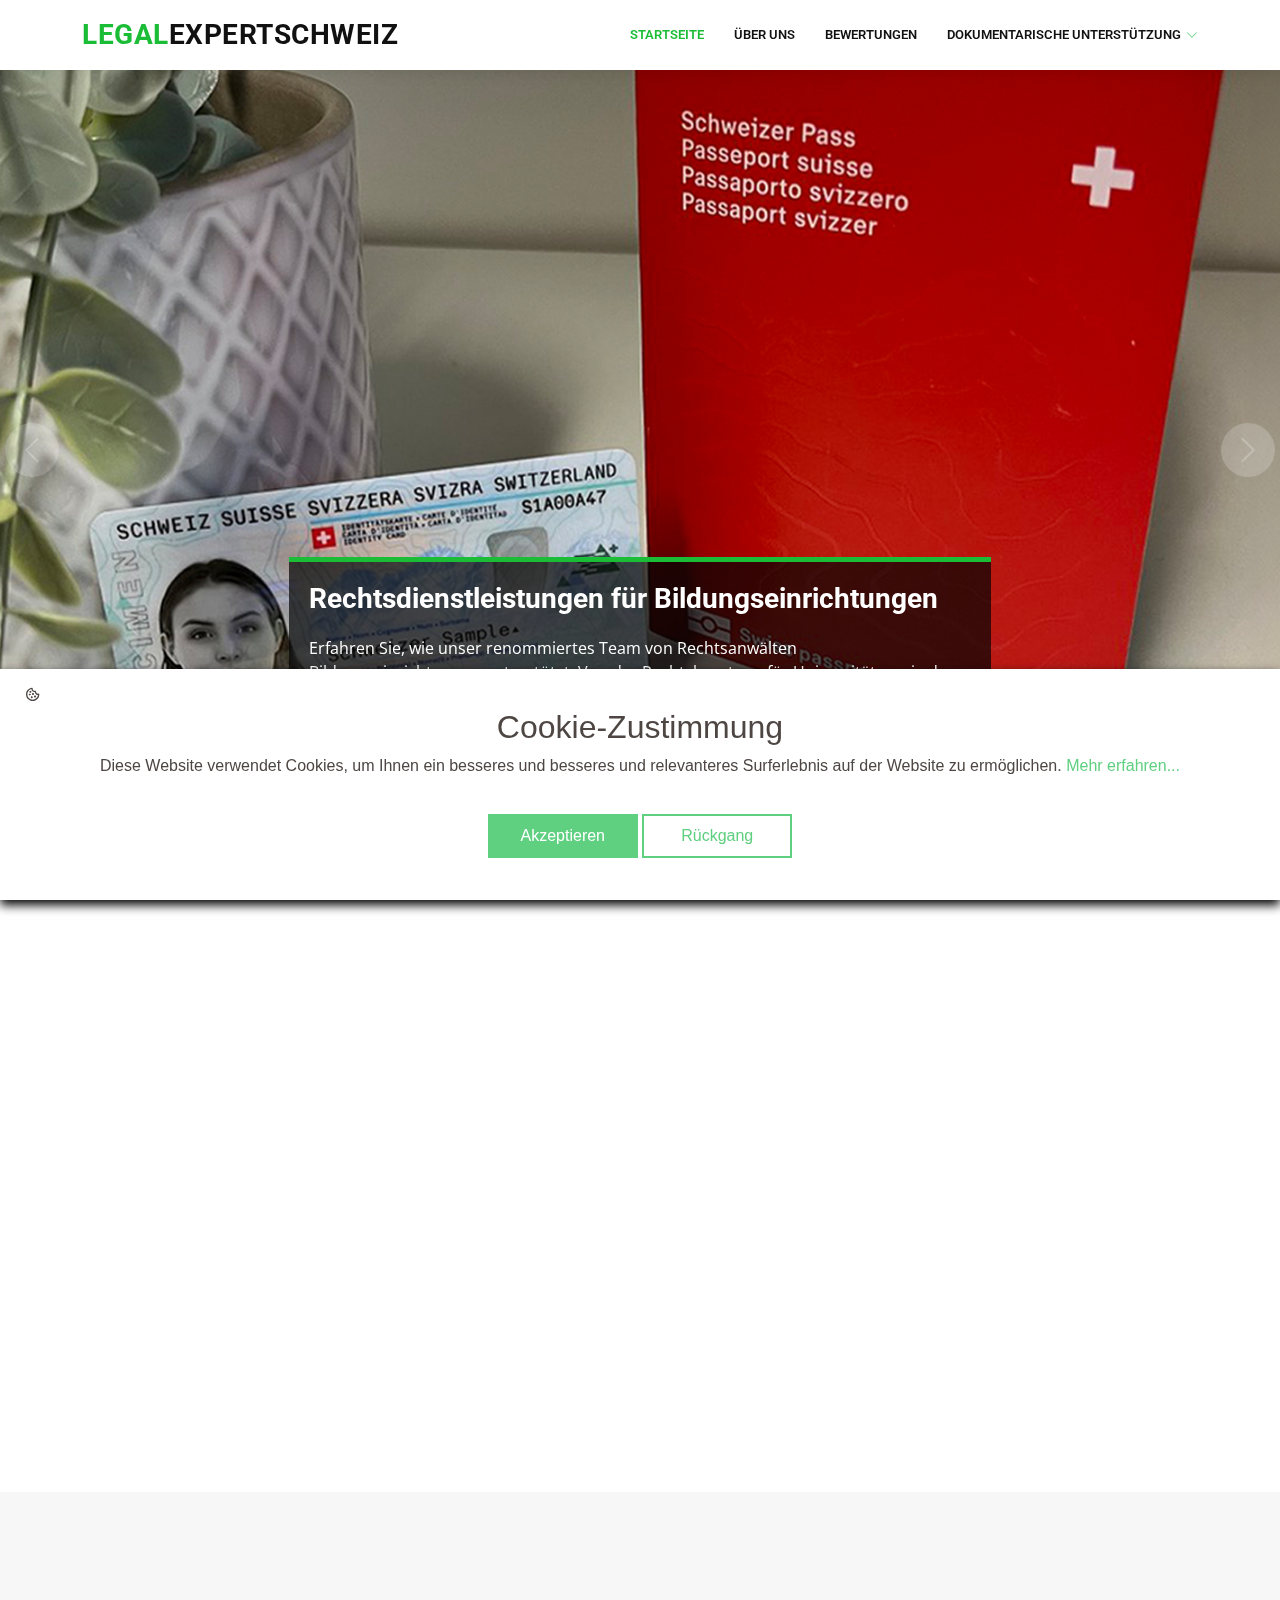
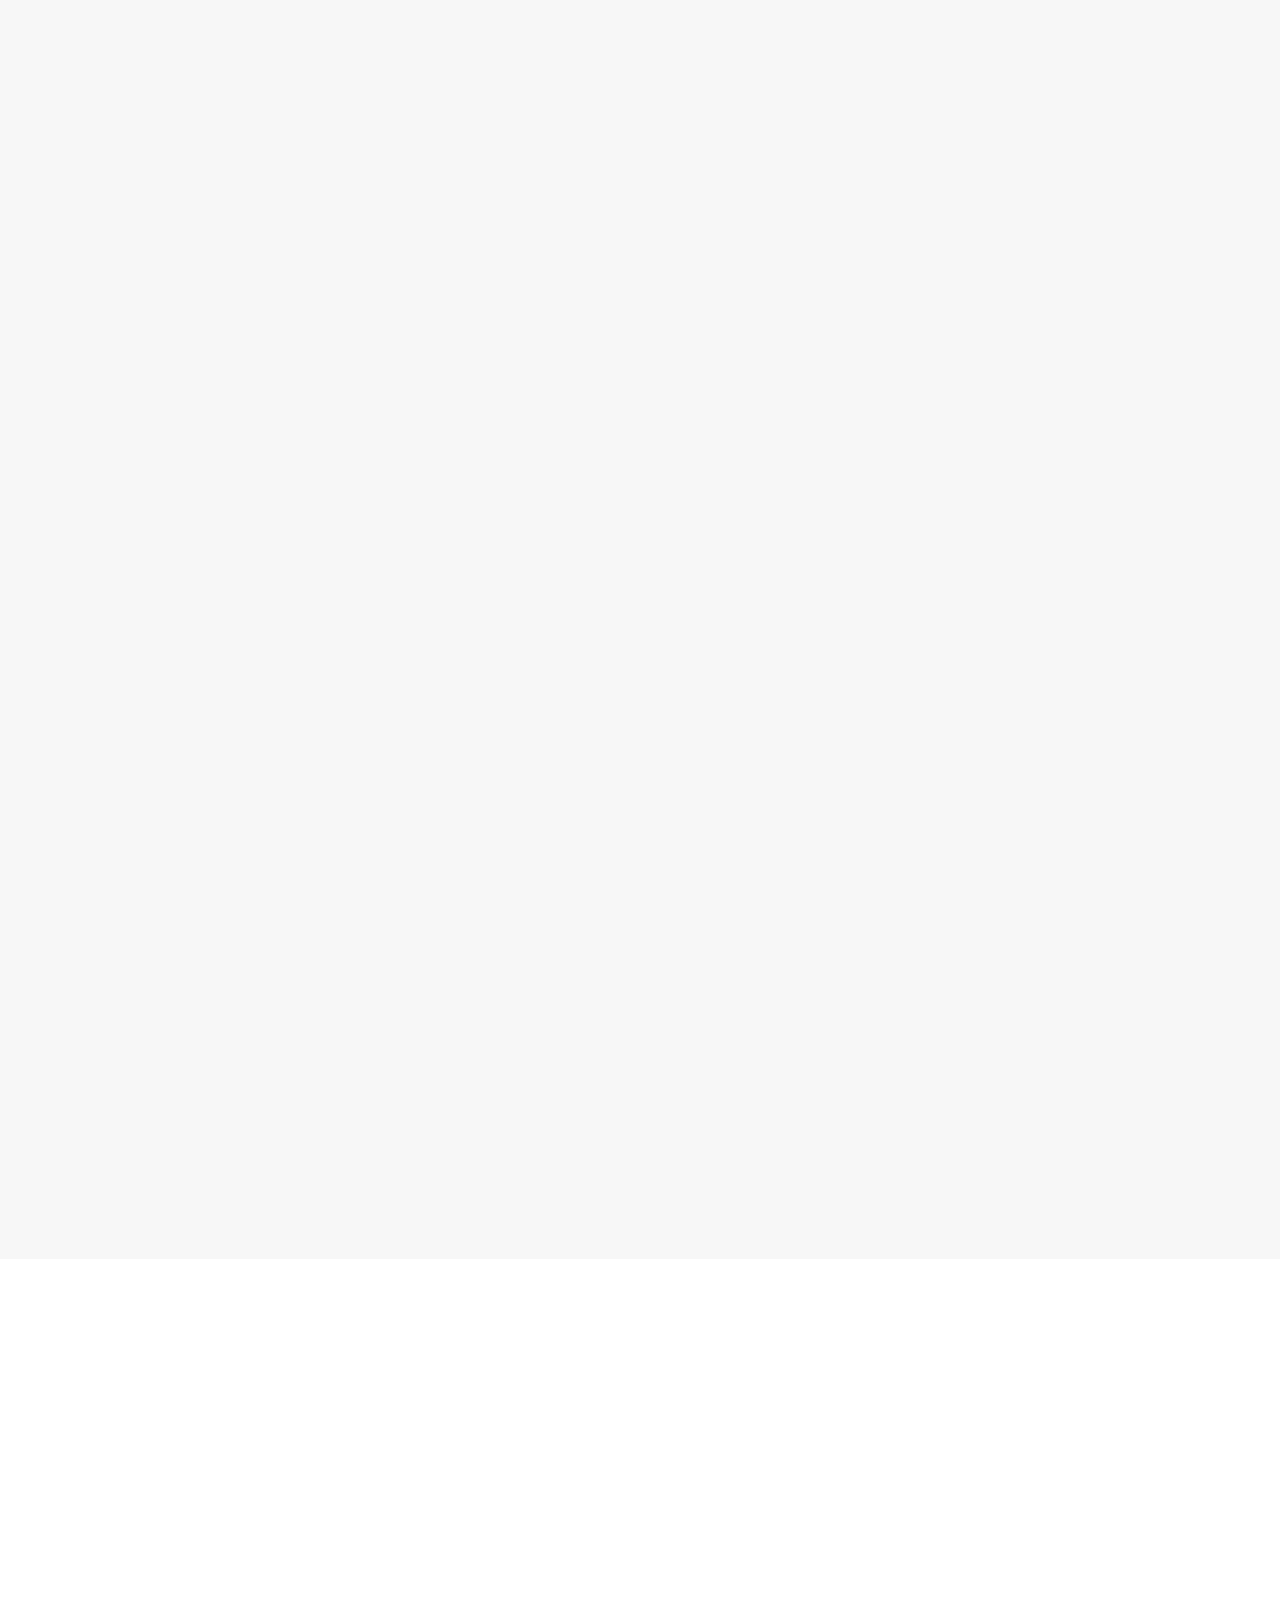
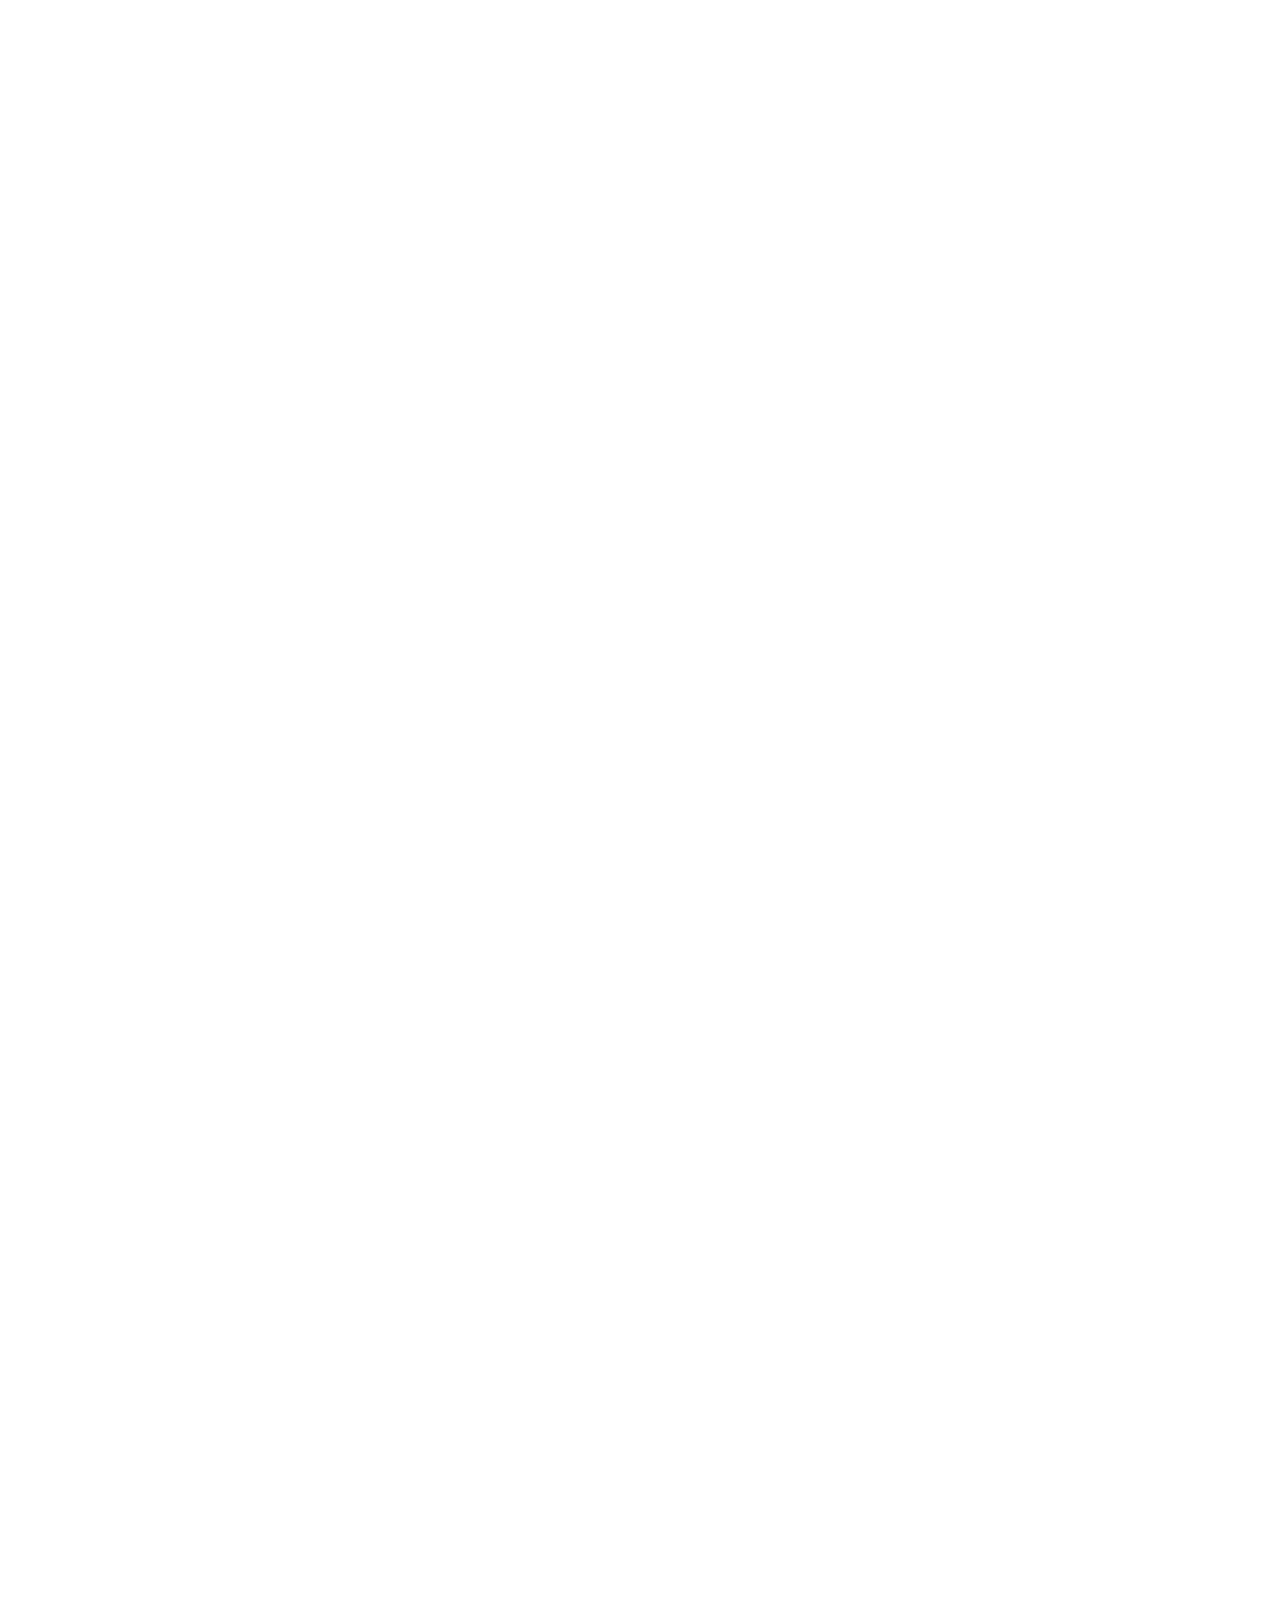
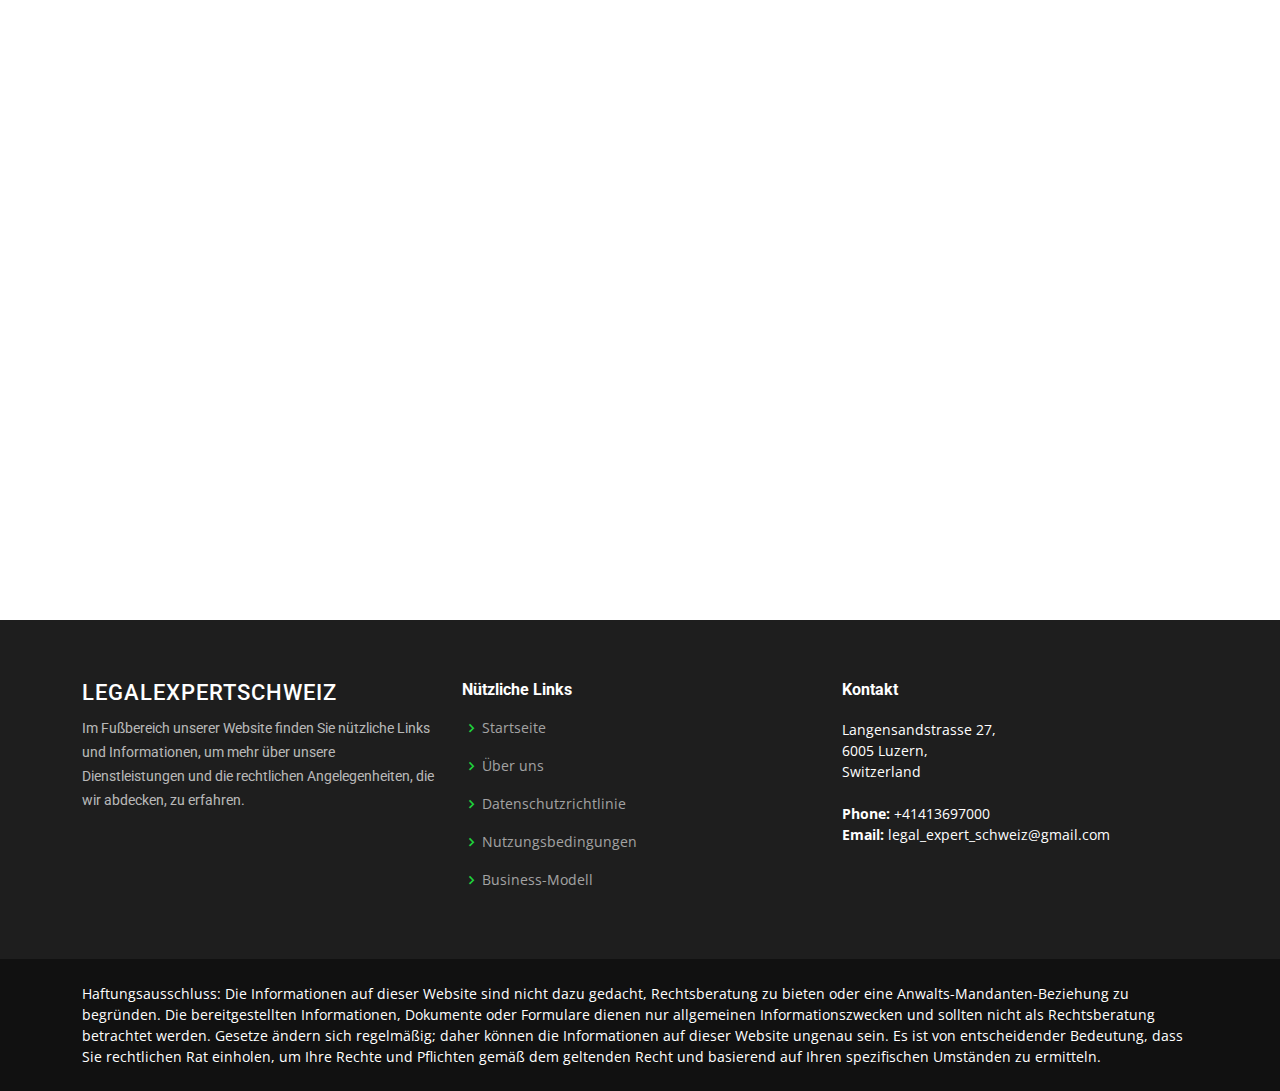
==== index.html @ ec6f9d65 "WIP" ====
<!DOCTYPE html>
<html lang="en">
    <head>
        <meta charset="utf-8" />
        <meta content="width=device-width, initial-scale=1.0" name="viewport" />

        <title>LegalExpertSchweiz</title>
        <meta content="" name="description" />
        <meta content="" name="keywords" />

        <!-- Favicons -->
        <link href="assets/img/favicon.png" rel="icon" />
        <link href="assets/img/apple-touch-icon.png" rel="apple-touch-icon" />

        <!-- Google Fonts -->
        <link
            href="https://fonts.googleapis.com/css?family=Open+Sans:300,300i,400,400i,600,600i,700,700i|Roboto:300,300i,400,400i,500,500i,600,600i,700,700i|Poppins:300,300i,400,400i,500,500i,600,600i,700,700i"
            rel="stylesheet"
        />

        <!-- Vendor CSS Files -->
        <link
            href="assets/vendor/animate.css/animate.min.css"
            rel="stylesheet"
        />
        <link href="assets/vendor/aos/aos.css" rel="stylesheet" />
        <link
            href="assets/vendor/bootstrap/css/bootstrap.min.css"
            rel="stylesheet"
        />
        <link
            href="assets/vendor/bootstrap-icons/bootstrap-icons.css"
            rel="stylesheet"
        />
        <link
            href="assets/vendor/boxicons/css/boxicons.min.css"
            rel="stylesheet"
        />
        <link
            href="assets/vendor/glightbox/css/glightbox.min.css"
            rel="stylesheet"
        />
        <link href="assets/vendor/remixicon/remixicon.css" rel="stylesheet" />
        <link
            href="assets/vendor/swiper/swiper-bundle.min.css"
            rel="stylesheet"
        />

        <!-- Template Main CSS File -->
        <link href="assets/css/style.css" rel="stylesheet" />

        <!-- =======================================================
  * Template Name: Company
  * Template URL: https://bootstrapmade.com/company-free-html-bootstrap-template/
  * Updated: Mar 17 2024 with Bootstrap v5.3.3
  * Author: BootstrapMade.com
  * License: https://bootstrapmade.com/license/
  ======================================================== -->
    </head>

    <body>
        <!-- ======= Header ======= -->
        <header id="header" class="fixed-top">
            <div class="container d-flex align-items-center">
                <h1 class="logo me-auto">
                    <a href="index.html"><span>Legal</span>ExpertSchweiz</a>
                </h1>

                <nav id="navbar" class="navbar order-last order-lg-0">
                    <ul>
                        <li>
                            <a href="index.html" class="active">Startseite</a>
                        </li>

                        <li><a href="about.html">Über uns</a></li>
                        <li><a href="testimonials.html">Bewertungen</a></li>
                        <li class="dropdown">
                            <a href="#"
                                ><span>Dokumentarische Unterstützung</span>
                                <i class="bi bi-chevron-down"></i
                            ></a>
                            <ul>
                                <li>
                                    <a href="legalization.html"
                                        >Legalisierung in der Schweiz</a
                                    >
                                </li>
                                <li>
                                    <a href="receipt-benefits.html"
                                        >Erhalt von EU-Leistungen</a
                                    >
                                </li>
                                <li>
                                    <a href="consulting-services.html"
                                        >Konsularische Dienstleistungen</a
                                    >
                                </li>
                            </ul>
                        </li>
                    </ul>
                    <i class="bi bi-list mobile-nav-toggle"></i>
                </nav>
                <!-- .navbar -->
            </div>
        </header>
        <!-- End Header -->

        <!-- ======= Hero Section ======= -->
        <section id="hero">
            <div
                id="heroCarousel"
                data-bs-interval="5000"
                class="carousel slide carousel-fade"
                data-bs-ride="carousel"
            >
                <div class="carousel-inner" role="listbox">
                    <!-- Slide 1 -->
                    <div
                        class="carousel-item active"
                        style="
                            background-image: url(assets/img/slide/slide-1.jpg);
                        "
                    >
                        <div class="carousel-container">
                            <div
                                class="carousel-content animate__animated animate__fadeInUp"
                            >
                                <h2>
                                    Rechtsdienstleistungen
                                    <span>für Bildungseinrichtungen</span>
                                </h2>
                                <p>
                                    Erfahren Sie, wie unser renommiertes Team
                                    von Rechtsanwälten Bildungseinrichtungen
                                    unterstützt. Von der Rechtsberatung für
                                    Universitäten wie der Rechtsdienst Unibas
                                    und Rechtsdienst UZH bis hin zur rechtlichen
                                    Betreuung von Schulbehörden wie dem
                                    Rechtsdienst Volksschulamt bieten wir eine
                                    breite Palette von Dienstleistungen an.
                                    Unsere Experten helfen Ihnen bei der
                                    Ausschreibung, dem Einkauf und der
                                    Erbringung von Rechtsdienstleistungen, um
                                    sicherzustellen, dass Ihre
                                    Bildungseinrichtung rechtlich geschützt ist.
                                </p>
                            </div>
                        </div>
                    </div>

                    <!-- Slide 2 -->
                    <div
                        class="carousel-item"
                        style="
                            background-image: url(assets/img/slide/slide-2.jpg);
                        "
                    >
                        <div class="carousel-container">
                            <div
                                class="carousel-content animate__animated animate__fadeInUp"
                            >
                                <h2>
                                    Kostenlose Rechtsdienstleistungen für
                                    gemeinnützige Organisationen
                                </h2>
                                <p>
                                    Erfahren Sie, wie wir gemeinnützige
                                    Organisationen mit unentgeltlichen
                                    Rechtsdienstleistungen unterstützen. Unser
                                    Engagement für die Gemeinschaft spiegelt
                                    sich in unserer Unterstützung von
                                    Organisationen wie dem Rechtsdienst Uri und
                                    Rechtsdienst Unispital wider. Wir bieten
                                    nicht nur kostenlose Rechtsberatung, sondern
                                    helfen auch bei der Vermittlung und
                                    Erbringung von Rechtsdienstleistungen, damit
                                    gemeinnützige Organisationen ihre Mission
                                    effektiv erfüllen können.
                                </p>
                            </div>
                        </div>
                    </div>

                    <!-- Slide 3 -->
                    <div
                        class="carousel-item"
                        style="
                            background-image: url(assets/img/slide/slide-3.jpg);
                        "
                    >
                        <div class="carousel-container">
                            <div
                                class="carousel-content animate__animated animate__fadeInUp"
                            >
                                <h2>Rechtsdienstleistungen für Unternehmen</h2>
                                <p>
                                    Entdecken Sie, wie unsere Anwaltskanzlei
                                    Unternehmen dabei unterstützt, ihre
                                    rechtlichen Anforderungen zu erfüllen. Von
                                    der Einrichtung eines Rechtsdomizils bis hin
                                    zur Unterstützung bei der Ausschreibung von
                                    Rechtsdienstleistungen bieten wir
                                    maßgeschneiderte Lösungen für Unternehmen
                                    aller Größenordnungen. Unsere Expertise
                                    umfasst Branchen wie den Verbandsservice
                                    (Rechtsdienst VSSM und Rechtsdienst VSA), um
                                    sicherzustellen, dass Ihre rechtlichen
                                    Bedürfnisse erfüllt werden und Ihr Geschäft
                                    reibungslos läuft.
                                </p>
                            </div>
                        </div>
                    </div>
                </div>

                <a
                    class="carousel-control-prev"
                    href="#heroCarousel"
                    role="button"
                    data-bs-slide="prev"
                >
                    <span
                        class="carousel-control-prev-icon bi bi-chevron-left"
                        aria-hidden="true"
                    ></span>
                </a>

                <a
                    class="carousel-control-next"
                    href="#heroCarousel"
                    role="button"
                    data-bs-slide="next"
                >
                    <span
                        class="carousel-control-next-icon bi bi-chevron-right"
                        aria-hidden="true"
                    ></span>
                </a>

                <ol
                    class="carousel-indicators"
                    id="hero-carousel-indicators"
                ></ol>
            </div>
        </section>
        <!-- End Hero -->

        <main id="main">
            <!-- ======= About Us Section ======= -->
            <section id="about-us" class="about-us">
                <div class="container" data-aos="fade-up">
                    <div class="section-title" data-aos="fade-up">
                        <h2>Unsere <strong>Merkmale</strong></h2>
                    </div>
                    <div class="row content">
                        <div class="col-lg-6" data-aos="fade-right">
                            <h2>
                                Unsere Dienstleistungen: Ihre rechtliche
                                Sicherheit in der Schweiz
                            </h2>
                            <h3>
                                Erfahren Sie, wie unsere Anwaltskanzlei Ihnen
                                helfen kann, rechtliche Herausforderungen in der
                                Schweiz zu meistern.
                            </h3>
                        </div>
                        <div class="col-lg-6 pt-4 pt-lg-0" data-aos="fade-left">
                            <p>
                                Unsere Experten bieten eine Vielzahl von
                                Dienstleistungen an, darunter kostenlose
                                Rechtsberatung, Vermittlung und Erbringung von
                                Rechtsdienstleistungen sowie Unterstützung bei
                                der Ausschreibung und dem Einkauf von
                                Rechtsdienstleistungen. Wir decken eine breite
                                Palette von Bereichen ab, von
                                Bildungseinrichtungen wie der Rechtsdienst
                                Unibas und Rechtsdienst UZH bis hin zu
                                gemeinnützigen Organisationen wie dem
                                Rechtsdienst Uri und dem Rechtsdienst Unispital.
                            </p>
                            <ul>
                                <li>
                                    <i class="ri-check-double-line"></i>
                                    Kostenlose Rechtsberatung
                                </li>
                                <li>
                                    <i class="ri-check-double-line"></i>
                                    Effektive Vermittlung
                                </li>
                                <li>
                                    <i class="ri-check-double-line"></i>
                                    Maßgeschneiderte Lösungen
                                </li>
                            </ul>
                        </div>
                    </div>
                </div>
            </section>
            <!-- End About Us Section -->

            <!-- ======= Services Section ======= -->
            <section id="services" class="services section-bg">
                <div class="container" data-aos="fade-up">
                    <div class="section-title" data-aos="fade-up">
                        <h2>Unsere <strong>Dienstleistungen</strong></h2>
                        <p>
                            Egal, ob Sie eine Bildungseinrichtung, eine
                            gemeinnützige Organisation oder ein Unternehmen
                            sind, unsere Anwaltskanzlei bietet Ihnen umfassende
                            rechtliche Dienstleistungen in der Schweiz. Von
                            unentgeltlicher Rechtsberatung bis hin zur
                            Vermittlung und Erbringung von
                            Rechtsdienstleistungen stehen wir Ihnen zur Seite,
                            um sicherzustellen, dass Ihre rechtlichen
                            Bedürfnisse erfüllt werden.
                        </p>
                    </div>
                    <div class="row">
                        <div
                            class="col-lg-4 col-md-6 d-flex align-items-stretch"
                            data-aos="zoom-in"
                            data-aos-delay="100"
                        >
                            <div class="icon-box iconbox-blue">
                                <div class="icon">
                                    <svg
                                        width="100"
                                        height="100"
                                        viewBox="0 0 600 600"
                                        xmlns="http://www.w3.org/2000/svg"
                                    >
                                        <path
                                            stroke="none"
                                            stroke-width="0"
                                            fill="#f5f5f5"
                                            d="M300,521.0016835830174C376.1290562159157,517.8887921683347,466.0731472004068,529.7835943286574,510.70327084640275,468.03025145048787C554.3714126377745,407.6079735673963,508.03601936045806,328.9844924480964,491.2728898941984,256.3432110539036C474.5976632858925,184.082847569629,479.9380746630129,96.60480741107993,416.23090153303,58.64404602377083C348.86323505073057,18.502131276798302,261.93793281208167,40.57373210992963,193.5410806939664,78.93577620505333C130.42746243093433,114.334589627462,98.30271207620316,179.96522072025542,76.75703585869454,249.04625023123273C51.97151888228291,328.5150500222984,13.704378332031375,421.85034740162234,66.52175969318436,486.19268352777647C119.04800174914682,550.1803526380478,217.28368757567262,524.383925680826,300,521.0016835830174"
                                        ></path>
                                    </svg>
                                    <i class="bx bxl-dribbble"></i>
                                </div>
                                <h4>
                                    <a href=""
                                        >Rechtsberatung für
                                        Bildungseinrichtungen</a
                                    >
                                </h4>
                                <p>
                                    Unsere Experten bieten umfassende
                                    Rechtsberatung für Bildungseinrichtungen wie
                                    die Universitäten Rechtsdienst Unibas und
                                    Rechtsdienst UZH. Wir unterstützen Sie bei
                                    rechtlichen Fragen und Herausforderungen,
                                    damit Ihre Institution reibungslos
                                    funktionieren kann.
                                </p>
                            </div>
                        </div>

                        <div
                            class="col-lg-4 col-md-6 d-flex align-items-stretch mt-4 mt-md-0"
                            data-aos="zoom-in"
                            data-aos-delay="200"
                        >
                            <div class="icon-box iconbox-orange">
                                <div class="icon">
                                    <svg
                                        width="100"
                                        height="100"
                                        viewBox="0 0 600 600"
                                        xmlns="http://www.w3.org/2000/svg"
                                    >
                                        <path
                                            stroke="none"
                                            stroke-width="0"
                                            fill="#f5f5f5"
                                            d="M300,582.0697525312426C382.5290701553225,586.8405444964366,449.9789794690241,525.3245884688669,502.5850820975895,461.55621195738473C556.606425686781,396.0723002908107,615.8543463187945,314.28637112970534,586.6730223649479,234.56875336149918C558.9533121215079,158.8439757836574,454.9685369536778,164.00468322053177,381.49747125262974,130.76875717737553C312.15926192815925,99.40240125094834,248.97055460311594,18.661163978235184,179.8680185752513,50.54337015887873C110.5421016452524,82.52863877960104,119.82277516462835,180.83849132639028,109.12597500060166,256.43424936330496C100.08760227029461,320.3096726198365,92.17705696193138,384.0621239912766,124.79988738764834,439.7174275375508C164.83382741302287,508.01625554203684,220.96474134820875,577.5009287672846,300,582.0697525312426"
                                        ></path>
                                    </svg>
                                    <i class="bx bx-file"></i>
                                </div>
                                <h4>
                                    <a href=""
                                        >Kostenlose Rechtsdienstleistungen für
                                        gemeinnützige Organisationen</a
                                    >
                                </h4>
                                <p>
                                    Wir bieten unentgeltliche
                                    Rechtsdienstleistungen für gemeinnützige
                                    Organisationen wie den Rechtsdienst Uri und
                                    den Rechtsdienst Unispital. Unsere Experten
                                    stehen Ihnen zur Seite, um sicherzustellen,
                                    dass Ihre Organisation rechtlich geschützt
                                    ist und ihre Mission erfolgreich erfüllen
                                    kann.
                                </p>
                            </div>
                        </div>

                        <div
                            class="col-lg-4 col-md-6 d-flex align-items-stretch mt-4 mt-lg-0"
                            data-aos="zoom-in"
                            data-aos-delay="300"
                        >
                            <div class="icon-box iconbox-pink">
                                <div class="icon">
                                    <svg
                                        width="100"
                                        height="100"
                                        viewBox="0 0 600 600"
                                        xmlns="http://www.w3.org/2000/svg"
                                    >
                                        <path
                                            stroke="none"
                                            stroke-width="0"
                                            fill="#f5f5f5"
                                            d="M300,541.5067337569781C382.14930387511276,545.0595476570109,479.8736841581634,548.3450877840088,526.4010558755058,480.5488172755941C571.5218469581645,414.80211281144784,517.5187510058486,332.0715597781072,496.52539010469104,255.14436215662573C477.37192572678356,184.95920475031193,473.57363656557914,105.61284051026155,413.0603344069578,65.22779650032875C343.27470386102294,18.654635553484475,251.2091493199835,5.337323636656869,175.0934190732945,40.62881213300186C97.87086631185822,76.43348514350839,51.98124368387456,156.15599469081315,36.44837278890362,239.84606092416172C21.716077023791087,319.22268207091537,43.775223500013084,401.1760424656574,96.891909868211,461.97329694683043C147.22146801428983,519.5804099606455,223.5754009179313,538.201503339737,300,541.5067337569781"
                                        ></path>
                                    </svg>
                                    <i class="bx bx-tachometer"></i>
                                </div>
                                <h4>
                                    <a href=""
                                        >Vermittlung von
                                        Rechtsdienstleistungen</a
                                    >
                                </h4>
                                <p>
                                    Unsere Kanzlei spezialisiert sich auf die
                                    Vermittlung von Rechtsdienstleistungen, um
                                    sicherzustellen, dass Sie die bestmögliche
                                    rechtliche Unterstützung erhalten. Wir
                                    verbinden Sie mit qualifizierten Anwälten
                                    und Experten, die Ihre spezifischen
                                    Bedürfnisse erfüllen.
                                </p>
                            </div>
                        </div>

                        <div
                            class="col-lg-4 col-md-6 d-flex align-items-stretch mt-4"
                            data-aos="zoom-in"
                            data-aos-delay="100"
                        >
                            <div class="icon-box iconbox-yellow">
                                <div class="icon">
                                    <svg
                                        width="100"
                                        height="100"
                                        viewBox="0 0 600 600"
                                        xmlns="http://www.w3.org/2000/svg"
                                    >
                                        <path
                                            stroke="none"
                                            stroke-width="0"
                                            fill="#f5f5f5"
                                            d="M300,503.46388370962813C374.79870501325706,506.71871716319447,464.8034551963731,527.1746412648533,510.4981551193396,467.86667711651364C555.9287308511215,408.9015244558933,512.6030010748507,327.5744911775523,490.211057578863,256.5855673507754C471.097692560561,195.9906835881958,447.69079081568157,138.11976852964426,395.19560036434837,102.3242989838813C329.3053358748298,57.3949838291264,248.02791733380457,8.279543830951368,175.87071277845988,42.242879143198664C103.41431057327972,76.34704239035025,93.79494320519305,170.9812938413882,81.28167332365135,250.07896920659033C70.17666984294237,320.27484674793965,64.84698225790005,396.69656628748305,111.28512138212992,450.4950937839243C156.20124167950087,502.5303643271138,231.32542653798444,500.4755392045468,300,503.46388370962813"
                                        ></path>
                                    </svg>
                                    <i class="bx bx-layer"></i>
                                </div>
                                <h4>
                                    <a href=""
                                        >Ausschreibung von
                                        Rechtsdienstleistungen</a
                                    >
                                </h4>
                                <p>
                                    Wir unterstützen Sie bei der Ausschreibung
                                    von Rechtsdienstleistungen, um
                                    sicherzustellen, dass Sie die richtigen
                                    Fachleute für Ihre rechtlichen Anforderungen
                                    finden. Von der Erstellung der
                                    Ausschreibungsunterlagen bis zur Auswahl der
                                    besten Angebote stehen wir Ihnen zur Seite.
                                </p>
                            </div>
                        </div>

                        <div
                            class="col-lg-4 col-md-6 d-flex align-items-stretch mt-4"
                            data-aos="zoom-in"
                            data-aos-delay="200"
                        >
                            <div class="icon-box iconbox-red">
                                <div class="icon">
                                    <svg
                                        width="100"
                                        height="100"
                                        viewBox="0 0 600 600"
                                        xmlns="http://www.w3.org/2000/svg"
                                    >
                                        <path
                                            stroke="none"
                                            stroke-width="0"
                                            fill="#f5f5f5"
                                            d="M300,532.3542879108572C369.38199826031484,532.3153073249985,429.10787420159085,491.63046689027357,474.5244479745417,439.17860296908856C522.8885846962883,383.3225815378663,569.1668002868075,314.3205725914397,550.7432151929288,242.7694973846089C532.6665558377875,172.5657663291529,456.2379748765914,142.6223662098291,390.3689995646985,112.34683881706744C326.66090330228417,83.06452184765237,258.84405631176094,53.51806209861945,193.32584062364296,78.48882559362697C121.61183558270385,105.82097193414197,62.805066853699245,167.19869350419734,48.57481801355237,242.6138429142374C34.843463184063346,315.3850353017275,76.69343916112496,383.4422959591041,125.22947124332185,439.3748458443577C170.7312796277747,491.8107796887764,230.57421082200815,532.3932930995766,300,532.3542879108572"
                                        ></path>
                                    </svg>
                                    <i class="bx bx-slideshow"></i>
                                </div>
                                <h4>
                                    <a href=""
                                        >Erbringung von
                                        Rechtsdienstleistungen</a
                                    >
                                </h4>
                                <p>
                                    Unsere Anwaltskanzlei bietet die Erbringung
                                    von Rechtsdienstleistungen in verschiedenen
                                    Bereichen an, darunter Verbandsdienste wie
                                    der Rechtsdienst VSSM und Rechtsdienst VSA.
                                    Wir stehen Ihnen bei allen rechtlichen
                                    Anliegen Ihres Unternehmens zur Seite.
                                </p>
                            </div>
                        </div>

                        <div
                            class="col-lg-4 col-md-6 d-flex align-items-stretch mt-4"
                            data-aos="zoom-in"
                            data-aos-delay="300"
                        >
                            <div class="icon-box iconbox-teal">
                                <div class="icon">
                                    <svg
                                        width="100"
                                        height="100"
                                        viewBox="0 0 600 600"
                                        xmlns="http://www.w3.org/2000/svg"
                                    >
                                        <path
                                            stroke="none"
                                            stroke-width="0"
                                            fill="#f5f5f5"
                                            d="M300,566.797414625762C385.7384707136149,576.1784315230908,478.7894351017131,552.8928747891023,531.9192734346935,484.94944893311C584.6109503024035,417.5663521118492,582.489472248146,322.67544863468447,553.9536738515405,242.03673114598146C529.1557734026468,171.96086150256528,465.24506316201064,127.66468636344209,395.9583748389544,100.7403814666027C334.2173773831606,76.7482773500951,269.4350130405921,84.62216499799875,207.1952322260088,107.2889140133804C132.92018162631612,134.33871894543012,41.79353780512637,160.00259165414826,22.644507872594943,236.69541883565114C3.319112789854554,314.0945973066697,72.72355303640163,379.243833228382,124.04198916343866,440.3218312028393C172.9286146004772,498.5055451809895,224.45579914871206,558.5317968840102,300,566.797414625762"
                                        ></path>
                                    </svg>
                                    <i class="bx bx-arch"></i>
                                </div>
                                <h4>
                                    <a href="">Rechtsdomizil Einrichtung</a>
                                </h4>
                                <p>
                                    Wir unterstützen Unternehmen bei der
                                    Einrichtung eines Rechtsdomizils in der
                                    Schweiz, um sicherzustellen, dass sie die
                                    rechtlichen Anforderungen des Landes
                                    erfüllen. Unsere Experten helfen Ihnen bei
                                    der Navigation durch komplexe rechtliche
                                    Bestimmungen und bieten maßgeschneiderte
                                    Lösungen für Ihr Unternehmen.
                                </p>
                            </div>
                        </div>
                    </div>
                </div>
            </section>
            <!-- End Services Section -->

            <!-- ======= Portfolio Section ======= -->
            <section id="portfolio" class="portfolio">
                <div class="container">
                    <div class="section-title" data-aos="fade-up">
                        <h2>
                            Erfolgreiche rechtliche
                            <strong>Lösungen für unsere Kunden</strong>
                        </h2>
                        <p>
                            Entdecken Sie unsere umfangreiche Erfahrung und
                            Erfolgsbilanz in der Bereitstellung von
                            erstklassigen rechtlichen Dienstleistungen für
                            Kunden in der Schweiz. Von der unentgeltlichen
                            Rechtsberatung bis zur Erbringung von
                            Rechtsdienstleistungen haben wir mit einer Vielzahl
                            von Kunden zusammengearbeitet, um ihre rechtlichen
                            Anliegen zu lösen und sie rechtlich zu schützen.
                        </p>
                    </div>
                    <div class="row" data-aos="fade-up">
                        <div class="col-lg-12 d-flex justify-content-center">
                            <ul id="portfolio-flters">
                                <li data-filter="*" class="filter-active">
                                    All
                                </li>
                                <li data-filter=".filter-app">App</li>
                                <li data-filter=".filter-card">Card</li>
                                <li data-filter=".filter-web">Web</li>
                            </ul>
                        </div>
                    </div>

                    <div class="row portfolio-container" data-aos="fade-up">
                        <div
                            class="col-lg-4 col-md-6 portfolio-item filter-app"
                        >
                            <img
                                src="assets/img/portfolio/portfolio-1.jpg"
                                class="img-fluid"
                                alt=""
                            />
                            <div class="portfolio-info">
                                <h4>Rechtsdienst Unibas Beratung</h4>
                                <p>
                                    Wir haben die renommierte Universität Basel
                                    erfolgreich in rechtlichen Angelegenheiten
                                    unterstützt, vom Vertragsrecht bis hin zu
                                    arbeitsrechtlichen Fragen.
                                </p>
                                <a
                                    href="assets/img/portfolio/portfolio-1.jpg"
                                    data-gallery="portfolioGallery"
                                    class="portfolio-lightbox preview-link"
                                    title="Rechtsdienst Unibas Beratung"
                                >
                                </a>
                            </div>
                        </div>

                        <div
                            class="col-lg-4 col-md-6 portfolio-item filter-web"
                        >
                            <img
                                src="assets/img/portfolio/portfolio-2.jpg"
                                class="img-fluid"
                                alt=""
                            />
                            <div class="portfolio-info">
                                <h4>Rechtsdienst UZH Unterstützung</h4>
                                <p>
                                    Unsere Experten haben der Universität Zürich
                                    geholfen, rechtliche Herausforderungen zu
                                    bewältigen und ihre Betriebsabläufe zu
                                    optimieren.
                                </p>
                                <a
                                    href="assets/img/portfolio/portfolio-2.jpg"
                                    data-gallery="portfolioGallery"
                                    class="portfolio-lightbox preview-link"
                                    title="Rechtsdienst UZH Unterstützung"
                                >
                                </a>
                            </div>
                        </div>

                        <div
                            class="col-lg-4 col-md-6 portfolio-item filter-app"
                        >
                            <img
                                src="assets/img/portfolio/portfolio-3.jpg"
                                class="img-fluid"
                                alt=""
                            />
                            <div class="portfolio-info">
                                <h4>Rechtsdienst Uri Beratung</h4>
                                <p>
                                    Wir haben den Kanton Uri bei verschiedenen
                                    rechtlichen Fragen beraten, einschließlich
                                    öffentlichem Recht und Verwaltungsrecht.
                                </p>
                                <a
                                    href="assets/img/portfolio/portfolio-3.jpg"
                                    data-gallery="portfolioGallery"
                                    class="portfolio-lightbox preview-link"
                                    title="Rechtsdienst Uri Beratung"
                                >
                                </a>
                            </div>
                        </div>

                        <div
                            class="col-lg-4 col-md-6 portfolio-item filter-card"
                        >
                            <img
                                src="assets/img/portfolio/portfolio-4.jpg"
                                class="img-fluid"
                                alt=""
                            />
                            <div class="portfolio-info">
                                <h4>Rechtsdienst Unibe Rechtsbeistand</h4>
                                <p>
                                    Unsere Dienstleistungen umfassten die
                                    rechtliche Unterstützung der Universität
                                    Bern bei der Vertragsgestaltung und der
                                    Regelung von Haftungsfragen.
                                </p>
                                <a
                                    href="assets/img/portfolio/portfolio-4.jpg"
                                    data-gallery="portfolioGallery"
                                    class="portfolio-lightbox preview-link"
                                    title="Rechtsdienst Unibe Rechtsbeistand"
                                >
                                </a>
                            </div>
                        </div>

                        <div
                            class="col-lg-4 col-md-6 portfolio-item filter-web"
                        >
                            <img
                                src="assets/img/portfolio/portfolio-5.jpg"
                                class="img-fluid"
                                alt=""
                            />
                            <div class="portfolio-info">
                                <h4>Rechtsdienst Unispital Vertretung</h4>
                                <p>
                                    Wir haben dem Universitätsspital Schweiz bei
                                    der Durchsetzung seiner rechtlichen
                                    Interessen geholfen, um einen reibungslosen
                                    Betrieb sicherzustellen.
                                </p>
                                <a
                                    href="assets/img/portfolio/portfolio-5.jpg"
                                    data-gallery="portfolioGallery"
                                    class="portfolio-lightbox preview-link"
                                    title="Rechtsdienst Unispital Vertretung"
                                >
                                </a>
                            </div>
                        </div>

                        <div
                            class="col-lg-4 col-md-6 portfolio-item filter-app"
                        >
                            <img
                                src="assets/img/portfolio/portfolio-6.jpg"
                                class="img-fluid"
                                alt=""
                            />
                            <div class="portfolio-info">
                                <h4>
                                    Vermittlung von Rechtsdienstleistungen für
                                    KMUs
                                </h4>
                                <p>
                                    Unsere Vermittlungsdienste haben kleinen und
                                    mittleren Unternehmen geholfen,
                                    qualifizierte Rechtsanwälte und Experten für
                                    ihre spezifischen rechtlichen Anliegen zu
                                    finden.
                                </p>
                                <a
                                    href="assets/img/portfolio/portfolio-6.jpg"
                                    data-gallery="portfolioGallery"
                                    class="portfolio-lightbox preview-link"
                                    title="Vermittlung von Rechtsdienstleistungen für
                                    KMUs"
                                >
                                </a>
                            </div>
                        </div>

                        <div
                            class="col-lg-4 col-md-6 portfolio-item filter-card"
                        >
                            <img
                                src="assets/img/portfolio/portfolio-7.jpg"
                                class="img-fluid"
                                alt=""
                            />
                            <div class="portfolio-info">
                                <h4>
                                    Erbringung von Rechtsdienstleistungen für
                                    Verbände
                                </h4>
                                <p>
                                    Wir haben verschiedenen Verbänden,
                                    einschließlich des Verbandes Schweizerischer
                                    Schreinermeister (VSSM) und des Verbandes
                                    Schweizerischer Architekten (VSA),
                                    rechtliche Dienstleistungen angeboten.
                                </p>
                                <a
                                    href="assets/img/portfolio/portfolio-7.jpg"
                                    data-gallery="portfolioGallery"
                                    class="portfolio-lightbox preview-link"
                                    title="Erbringung von Rechtsdienstleistungen für Verbände"
                                >
                                </a>
                            </div>
                        </div>

                        <div
                            class="col-lg-4 col-md-6 portfolio-item filter-card"
                        >
                            <img
                                src="assets/img/portfolio/portfolio-8.jpg"
                                class="img-fluid"
                                alt=""
                            />
                            <div class="portfolio-info">
                                <h4>
                                    Ausschreibung von Rechtsdienstleistungen für
                                    öffentliche Einrichtungen
                                </h4>
                                <p>
                                    Unsere Dienstleistungen haben öffentlichen
                                    Einrichtungen geholfen, effizient und
                                    transparent qualifizierte
                                    Rechtsdienstleister zu finden, um ihre
                                    rechtlichen Anforderungen zu erfüllen.
                                </p>
                                <a
                                    href="assets/img/portfolio/portfolio-8.jpg"
                                    data-gallery="portfolioGallery"
                                    class="portfolio-lightbox preview-link"
                                    title="Ausschreibung von Rechtsdienstleistungen für öffentliche Einrichtungen"
                                >
                                </a>
                            </div>
                        </div>

                        <div
                            class="col-lg-4 col-md-6 portfolio-item filter-web"
                        >
                            <img
                                src="assets/img/portfolio/portfolio-9.jpg"
                                class="img-fluid"
                                alt=""
                            />
                            <div class="portfolio-info">
                                <h4>
                                    Rechtsdomizil Einrichtung für Unternehmen
                                </h4>
                                <p>
                                    Wir haben Unternehmen dabei unterstützt, ein
                                    Rechtsdomizil in der Schweiz einzurichten,
                                    um ihre rechtlichen Verpflichtungen im Land
                                    zu erfüllen und ihre Geschäftstätigkeit zu
                                    erleichtern.
                                </p>
                                <a
                                    href="assets/img/portfolio/portfolio-9.jpg"
                                    data-gallery="portfolioGallery"
                                    class="portfolio-lightbox preview-link"
                                    title="Rechtsdomizil Einrichtung für Unternehmen"
                                >
                                </a>
                            </div>
                        </div>
                    </div>
                </div>
            </section>
            <!-- End Portfolio Section -->

            <!-- ======= Contact Section ======= -->
            <div class="map-section">
                <iframe
                    src="https://www.google.com/maps/embed?pb=!1m18!1m12!1m3!1d6721.156332088759!2d8.320596546737532!3d47.03736605261283!2m3!1f0!2f0!3f0!3m2!1i1024!2i768!4f13.1!3m3!1m2!1s0x478ffbc5c494fc97%3A0x8832d40b79b03a90!2sBucherer%20AG%20Hauptsitz!5e0!3m2!1suk!2sua!4v1718088538341!5m2!1suk!2sua"
                    style="border: 0; width: 100%; height: 350px"
                    frameborder="0"
                    allowfullscreen
                ></iframe>
            </div>

            <section id="contact" class="contact">
                <div class="container">
                    <div class="row justify-content-center" data-aos="fade-up">
                        <div class="col-lg-10">
                            <div class="info-wrap">
                                <div class="row">
                                    <div class="col-lg-4 info">
                                        <i class="bi bi-geo-alt"></i>
                                        <h4>Standort:</h4>
                                        <p>
                                            Langensandstrasse 27, 6005 Luzern,
                                            Schweiz
                                        </p>
                                    </div>

                                    <div class="col-lg-4 info mt-4 mt-lg-0">
                                        <i class="bi bi-envelope"></i>
                                        <h4>E-Mail:</h4>
                                        <p>legal_expert_schweiz@gmail.com</p>
                                    </div>

                                    <div class="col-lg-4 info mt-4 mt-lg-0">
                                        <i class="bi bi-phone"></i>
                                        <h4>Rufen Sie an:</h4>
                                        <p>+41413697000</p>
                                    </div>
                                </div>
                            </div>
                        </div>
                    </div>

                    <div
                        class="row mt-5 justify-content-center"
                        data-aos="fade-up"
                    >
                        <div class="col-lg-10">
                            <form
                                action="forms/contact.php"
                                method="post"
                                role="form"
                                class="php-email-form"
                            >
                                <div class="row">
                                    <div class="col-md-6 form-group">
                                        <input
                                            type="text"
                                            name="name"
                                            class="form-control"
                                            id="name"
                                            placeholder="Ihr Name"
                                            required
                                        />
                                    </div>
                                    <div
                                        class="col-md-6 form-group mt-3 mt-md-0"
                                    >
                                        <input
                                            type="email"
                                            class="form-control"
                                            name="email"
                                            id="email"
                                            placeholder="Ihre E-Mail"
                                            required
                                        />
                                        <div
                                            id="result"
                                            style="color: red"
                                        ></div>
                                    </div>
                                </div>
                                <div class="form-group mt-3">
                                    <input
                                        type="text"
                                        class="form-control"
                                        name="subject"
                                        id="subject"
                                        placeholder="Betreff"
                                        required
                                    />
                                </div>
                                <div class="form-group mt-3">
                                    <textarea
                                        class="form-control"
                                        name="message"
                                        rows="5"
                                        placeholder="Nachricht"
                                        required
                                    ></textarea>
                                </div>
                                <div class="text-center">
                                    <button
                                        type="submit"
                                        id="submit"
                                        onclick="sendForm()"
                                    >
                                        Nachricht senden
                                    </button>
                                </div>
                            </form>
                        </div>
                    </div>
                </div>
            </section>

            <!-- End Contact Section -->
        </main>

        <!-- End #main -->
        <!-- ======= Footer ======= -->
        <footer id="footer">
            <div class="footer-top">
                <div class="container">
                    <div class="row">
                        <div class="col-lg-4 col-md-6 footer-contact">
                            <h3>LegalExpertSchweiz</h3>
                            <p>
                                Im Fußbereich unserer Website finden Sie
                                nützliche Links und Informationen, um mehr über
                                unsere Dienstleistungen und die rechtlichen
                                Angelegenheiten, die wir abdecken, zu erfahren.
                            </p>
                        </div>

                        <div class="col-lg-4 col-md-6 footer-links">
                            <h4>Nützliche Links</h4>
                            <ul>
                                <li>
                                    <i class="bx bx-chevron-right"></i>
                                    <a href="index.html">Startseite</a>
                                </li>
                                <li>
                                    <i class="bx bx-chevron-right"></i>
                                    <a href="about.html">Über uns</a>
                                </li>
                                <li>
                                    <i class="bx bx-chevron-right"></i>
                                    <a href="privacy-policy.html"
                                        >Datenschutzrichtlinie</a
                                    >
                                </li>
                                <li>
                                    <i class="bx bx-chevron-right"></i>
                                    <a href="terms-of-use.html"
                                        >Nutzungsbedingungen</a
                                    >
                                </li>
                                <li>
                                    <i class="bx bx-chevron-right"></i>
                                    <a href="bussines-model.html"
                                        >Business-Modell</a
                                    >
                                </li>
                            </ul>
                        </div>

                        <div class="col-lg-4 col-md-6 footer-links">
                            <h4>Kontakt</h4>
                            <p>
                                Langensandstrasse 27, <br />
                                6005 Luzern,<br />
                                Switzerland <br /><br />
                                <strong>Phone:</strong> +41413697000<br />
                                <strong>Email:</strong>
                                legal_expert_schweiz@gmail.com<br />
                            </p>
                        </div>
                    </div>
                </div>
            </div>

            <div class="container d-md-flex py-4">
                <div class="me-md-auto text-center text-md-start">
                    <div class="copyright">
                        Haftungsausschluss: Die Informationen auf dieser Website
                        sind nicht dazu gedacht, Rechtsberatung zu bieten oder
                        eine Anwalts-Mandanten-Beziehung zu begründen. Die
                        bereitgestellten Informationen, Dokumente oder Formulare
                        dienen nur allgemeinen Informationszwecken und sollten
                        nicht als Rechtsberatung betrachtet werden. Gesetze
                        ändern sich regelmäßig; daher können die Informationen
                        auf dieser Website ungenau sein. Es ist von
                        entscheidender Bedeutung, dass Sie rechtlichen Rat
                        einholen, um Ihre Rechte und Pflichten gemäß dem
                        geltenden Recht und basierend auf Ihren spezifischen
                        Umständen zu ermitteln.
                    </div>
                </div>
            </div>
        </footer>
        <!-- End Footer -->

        <a
            href="#"
            class="back-to-top d-flex align-items-center justify-content-center"
            ><i class="bi bi-arrow-up-short"></i
        ></a>

        <!-- Cookie banner -->
        <div class="cookie-wrapper show">
            <div>
                <i class="bx bx-cookie"></i>
                <h2 style="text-align: center">Cookie-Zustimmung</h2>
            </div>

            <div class="data">
                <p>
                    Diese Website verwendet Cookies, um Ihnen ein besseres und
                    besseres und relevanteres Surferlebnis auf der Website zu
                    ermöglichen.
                    <a href="#">Mehr erfahren...</a>
                </p>
            </div>

            <div class="buttons">
                <button class="cookie-button" id="acceptBtn">
                    Akzeptieren
                </button>
                <button class="cookie-button" id="declineBtn">Rückgang</button>
            </div>
        </div>
        <!-- End Cookie banner -->

        <!-- Vendor JS Files -->
        <script src="assets/vendor/aos/aos.js"></script>
        <script src="assets/vendor/bootstrap/js/bootstrap.bundle.min.js"></script>
        <script src="assets/vendor/glightbox/js/glightbox.min.js"></script>
        <script src="assets/vendor/isotope-layout/isotope.pkgd.min.js"></script>
        <script src="assets/vendor/swiper/swiper-bundle.min.js"></script>
        <script src="assets/vendor/waypoints/noframework.waypoints.js"></script>
        <script src="assets/vendor/php-email-form/validate.js"></script>

        <!-- Template Main JS File -->
        <script src="assets/js/main.js"></script>
        <script src="assets/js/cookiebanner.js"></script>
        <script src="assets/js/contact-form.js"></script>
    </body>
</html>
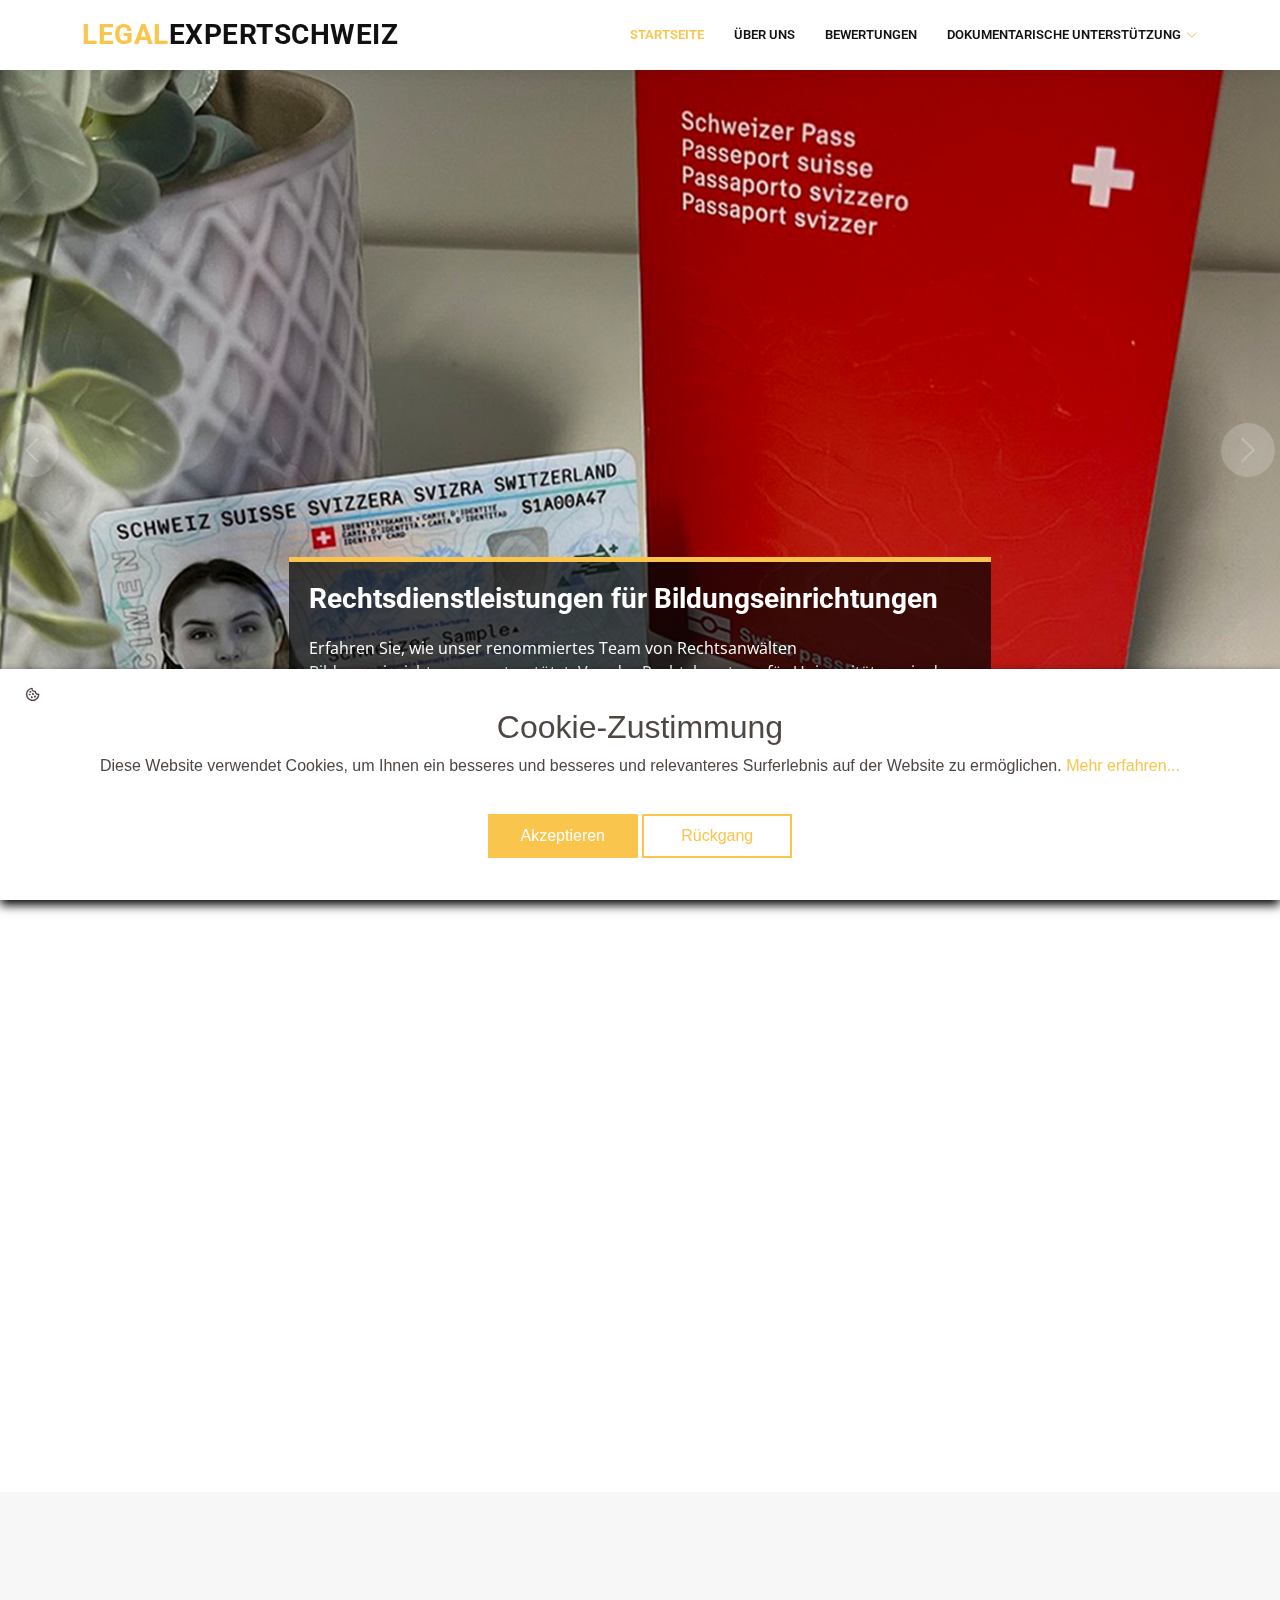
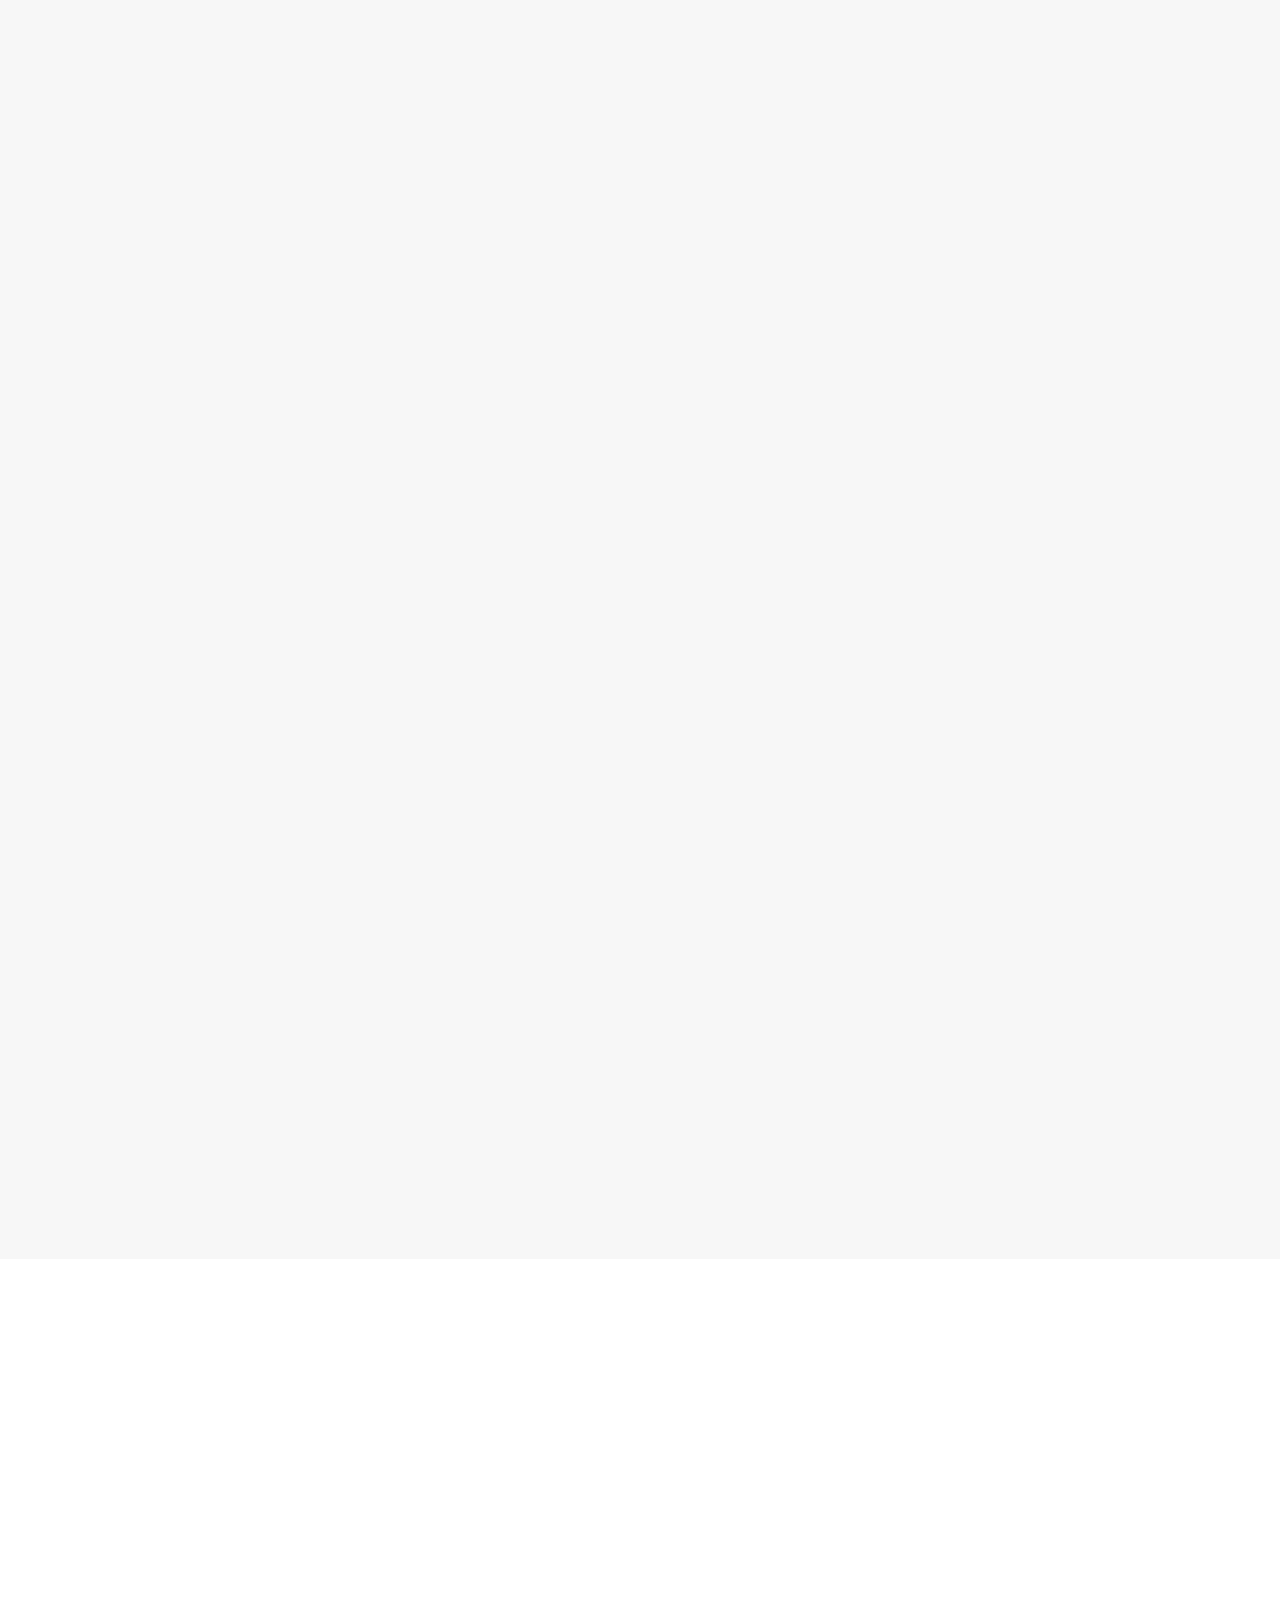
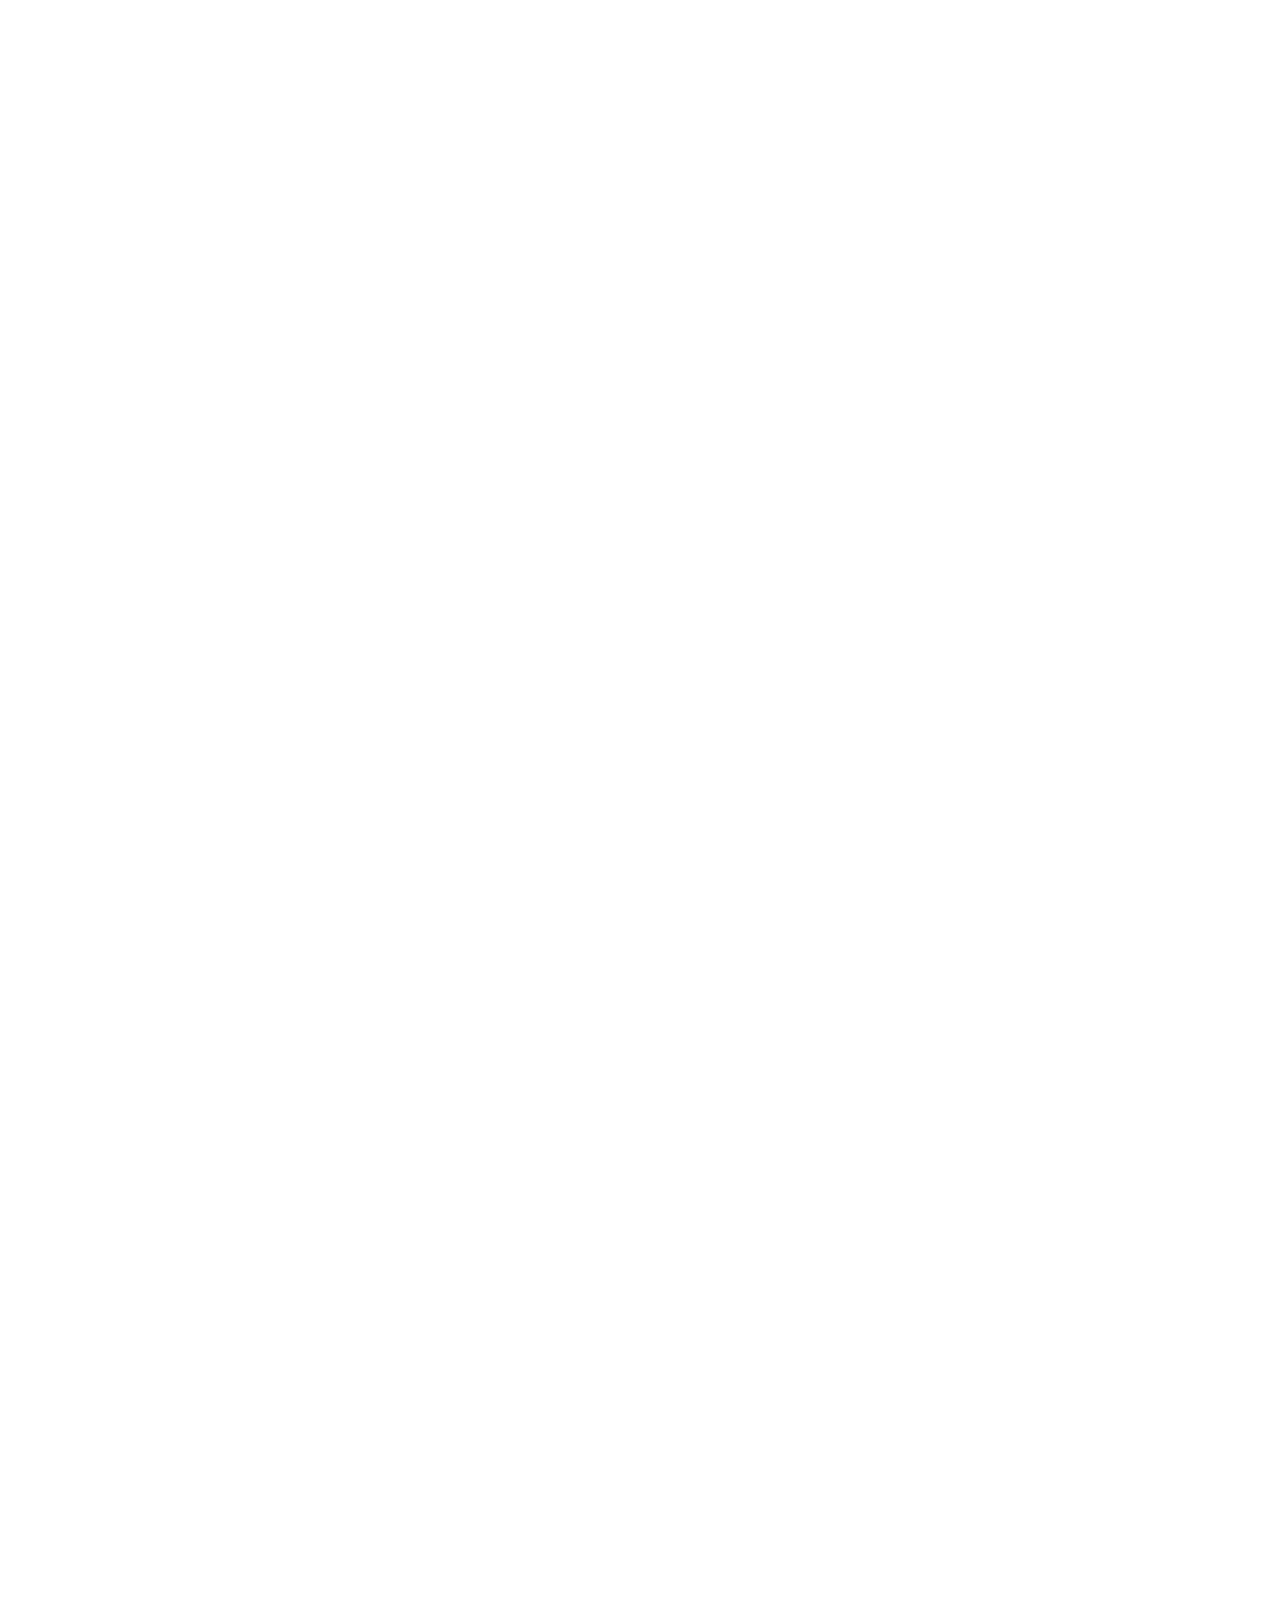
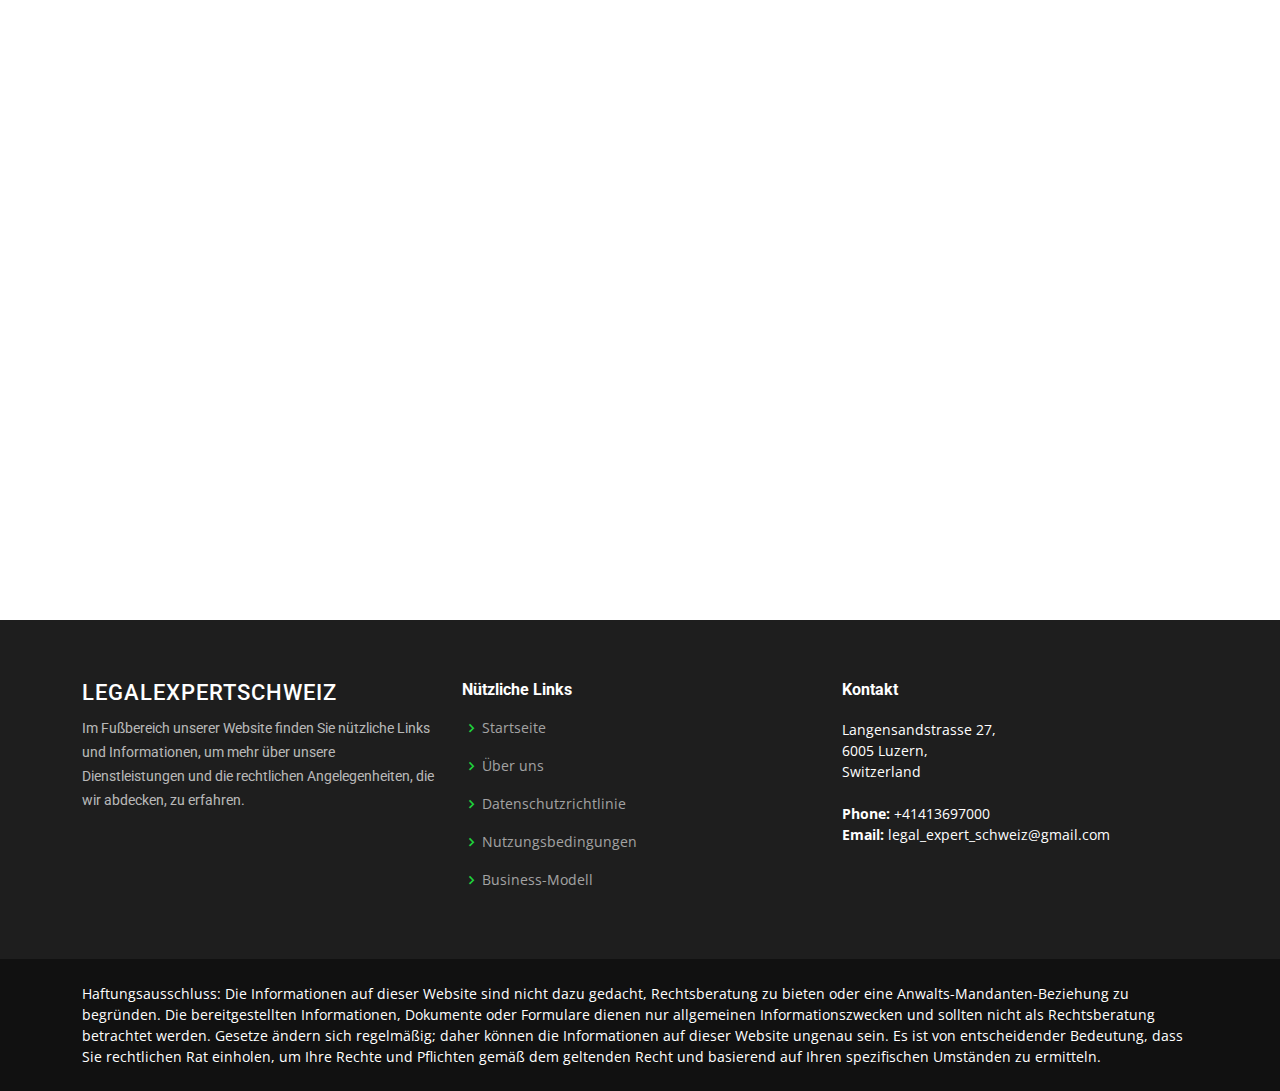
==== commit 43e36f87: "WIP" ====
--- a/index.html
+++ b/index.html
@@ -48,14 +48,6 @@
 
         <!-- Template Main CSS File -->
         <link href="assets/css/style.css" rel="stylesheet" />
-
-        <!-- =======================================================
-  * Template Name: Company
-  * Template URL: https://bootstrapmade.com/company-free-html-bootstrap-template/
-  * Updated: Mar 17 2024 with Bootstrap v5.3.3
-  * Author: BootstrapMade.com
-  * License: https://bootstrapmade.com/license/
-  ======================================================== -->
     </head>
 
     <body>
--- a/assets/css/style.css
+++ b/assets/css/style.css
@@ -7,7 +7,7 @@
 }
 
 a {
-    color: #1bbd36;
+    color: #f9c54c;
     text-decoration: none;
 }
 
@@ -35,7 +35,7 @@
     right: 15px;
     bottom: 15px;
     z-index: 996;
-    background: #1bbd36;
+    background: #f9c54c;
     width: 40px;
     height: 40px;
     border-radius: 4px;
@@ -93,7 +93,7 @@
 }
 
 #header .logo a span {
-    color: #1bbd36;
+    color: #f9c54c;
 }
 
 #header .logo img {
@@ -121,7 +121,7 @@
 }
 
 .header-social-links a:hover {
-    color: #1bbd36;
+    color: #f9c54c;
 }
 
 @media (max-width: 768px) {
@@ -179,7 +179,7 @@
 .navbar .active,
 .navbar .active:focus,
 .navbar li:hover > a {
-    color: #1bbd36;
+    color: #f9c54c;
 }
 
 .navbar .dropdown ul {
@@ -195,7 +195,7 @@
     background: #fff;
     box-shadow: 0px 0px 30px rgba(127, 137, 161, 0.25);
     transition: 0.3s;
-    border-top: 2px solid #1bbd36;
+    border-top: 2px solid #f9c54c;
 }
 
 .navbar .dropdown ul li {
@@ -217,7 +217,7 @@
 .navbar .dropdown ul a:hover,
 .navbar .dropdown ul .active:hover,
 .navbar .dropdown ul li:hover > a {
-    color: #1bbd36;
+    color: #f9c54c;
 }
 
 .navbar .dropdown:hover > ul {
@@ -316,7 +316,7 @@
 .navbar-mobile a:hover,
 .navbar-mobile .active,
 .navbar-mobile li:hover > a {
-    color: #1bbd36;
+    color: #f9c54c;
 }
 
 .navbar-mobile .getstarted,
@@ -351,7 +351,7 @@
 .navbar-mobile .dropdown ul a:hover,
 .navbar-mobile .dropdown ul .active:hover,
 .navbar-mobile .dropdown ul li:hover > a {
-    color: #1bbd36;
+    color: #f9c54c;
 }
 
 .navbar-mobile .dropdown > .dropdown-active {
@@ -398,7 +398,7 @@
     background: rgba(4, 4, 4, 0.7);
     padding: 20px;
     color: #fff;
-    border-top: 5px solid #1bbd36;
+    border-top: 5px solid #f9c54c;
 }
 
 #hero .carousel-content h2 {
@@ -421,11 +421,11 @@
     margin: 10px;
     color: #fff;
     animation-delay: 0.8s;
-    border: 2px solid #1bbd36;
+    border: 2px solid #f9c54c;
 }
 
 #hero .btn-get-started:hover {
-    background: #1bbd36;
+    background: #f9c54c;
     color: #fff;
     text-decoration: none;
 }
@@ -495,7 +495,7 @@
 
 #hero .carousel-indicators li.active {
     opacity: 1;
-    background: #1bbd36;
+    background: #f9c54c;
 }
 
 @media (min-width: 1024px) {
@@ -562,7 +562,7 @@
     display: block;
     width: 50px;
     height: 3px;
-    background: #1bbd36;
+    background: #f9c54c;
     bottom: 0;
     left: calc(50% - 25px);
 }
@@ -576,7 +576,7 @@
 --------------------------------------------------------------*/
 .breadcrumbs {
     padding: 15px 0;
-    background: #1bbd36;
+    background: #f9c54c;
     min-height: 40px;
     margin-top: 72px;
 }
@@ -787,7 +787,7 @@
 .portfolio #portfolio-flters li:hover,
 .portfolio #portfolio-flters li.filter-active {
     color: #fff;
-    background: #1bbd36;
+    background: #f9c54c;
 }
 
 .portfolio #portfolio-flters li:last-child {
@@ -834,7 +834,7 @@
 
 .portfolio .portfolio-item .portfolio-info .preview-link:hover,
 .portfolio .portfolio-item .portfolio-info .details-link:hover {
-    color: #1bbd36;
+    color: #f9c54c;
 }
 
 .portfolio .portfolio-item .portfolio-info .details-link {
@@ -892,14 +892,14 @@
     height: 12px;
     background-color: #fff;
     opacity: 1;
-    border: 1px solid #1bbd36;
+    border: 1px solid #f9c54c;
 }
 
 .portfolio-details
     .portfolio-details-slider
     .swiper-pagination
     .swiper-pagination-bullet-active {
-    background-color: #1bbd36;
+    background-color: #f9c54c;
 }
 
 .portfolio-details .portfolio-info {
@@ -1002,7 +1002,7 @@
     top: 7px;
     position: absolute;
     font-size: 20px;
-    color: #1bbd36;
+    color: #f9c54c;
 }
 
 .about-us .content p:last-child {
@@ -1055,7 +1055,7 @@
 }
 
 .team .member .social a:hover {
-    color: #1bbd36;
+    color: #f9c54c;
 }
 
 .team .member .social i {
@@ -1125,7 +1125,7 @@
     width: 1px;
     height: 10px;
     transition: 0.9s;
-    background-color: #1bbd36;
+    background-color: #f9c54c;
 }
 
 /*--------------------------------------------------------------
@@ -1160,7 +1160,7 @@
 }
 
 .features .icon-box h3 a:hover {
-    color: #1bbd36;
+    color: #f9c54c;
 }
 
 /*--------------------------------------------------------------
@@ -1188,7 +1188,7 @@
 
 .pricing h4 {
     font-size: 36px;
-    color: #1bbd36;
+    color: #f9c54c;
     font-weight: 600;
     font-family: 'Poppins', sans-serif;
     margin-bottom: 20px;
@@ -1220,7 +1220,7 @@
 }
 
 .pricing ul i {
-    color: #1bbd36;
+    color: #f9c54c;
     font-size: 18px;
     padding-right: 4px;
 }
@@ -1238,7 +1238,7 @@
 }
 
 .pricing .btn-buy {
-    background: #1bbd36;
+    background: #f9c54c;
     display: inline-block;
     padding: 8px 35px 10px 35px;
     border-radius: 4px;
@@ -1257,7 +1257,7 @@
 
 .pricing .featured h3 {
     color: #fff;
-    background: #1bbd36;
+    background: #f9c54c;
 }
 
 .pricing .advanced {
@@ -1269,7 +1269,7 @@
     z-index: 1;
     font-size: 14px;
     padding: 1px 0 3px 0;
-    background: #1bbd36;
+    background: #f9c54c;
     color: #fff;
 }
 
@@ -1339,7 +1339,7 @@
 }
 
 .faq .faq-list a.collapsed:hover {
-    color: #1bbd36;
+    color: #f9c54c;
 }
 
 .faq .faq-list a.collapsed .icon-show {
@@ -1432,11 +1432,11 @@
 
 .contact .info i {
     font-size: 20px;
-    color: #1bbd36;
+    color: #f9c54c;
     float: left;
     width: 44px;
     height: 44px;
-    border: 1px solid #1bbd36;
+    border: 1px solid #f9c54c;
     display: flex;
     justify-content: center;
     align-items: center;
@@ -1460,7 +1460,7 @@
 }
 
 .contact .info:hover i {
-    background: #1bbd36;
+    background: #f9c54c;
     color: #fff;
 }
 
@@ -1526,7 +1526,7 @@
 
 .contact .php-email-form input:focus,
 .contact .php-email-form textarea:focus {
-    border-color: #1bbd36;
+    border-color: #f9c54c;
 }
 
 .contact .php-email-form input {
@@ -1538,7 +1538,7 @@
 }
 
 .contact .php-email-form button[type='submit'] {
-    background: #1bbd36;
+    background: #f9c54c;
     border: 0;
     padding: 10px 24px;
     color: #fff;
@@ -1592,7 +1592,7 @@
 }
 
 .blog .entry .entry-title a:hover {
-    color: #1bbd36;
+    color: #f9c54c;
 }
 
 .blog .entry .entry-meta {
@@ -1637,7 +1637,7 @@
 
 .blog .entry .entry-content .read-more a {
     display: inline-block;
-    background: #1bbd36;
+    background: #f9c54c;
     color: #fff;
     padding: 6px 20px;
     transition: 0.3s;
@@ -1701,7 +1701,7 @@
 }
 
 .blog .entry .entry-footer a:hover {
-    color: #1bbd36;
+    color: #f9c54c;
 }
 
 .blog .entry .entry-footer .cats {
@@ -1810,7 +1810,7 @@
 }
 
 .blog .blog-comments .comment h5 a:hover {
-    color: #1bbd36;
+    color: #f9c54c;
 }
 
 .blog .blog-comments .comment h5 .reply {
@@ -1911,7 +1911,7 @@
 
 .blog .blog-pagination li.active,
 .blog .blog-pagination li:hover {
-    background: #1bbd36;
+    background: #f9c54c;
 }
 
 .blog .blog-pagination li.active a,
@@ -1962,7 +1962,7 @@
     font-size: 16px;
     padding: 0 15px;
     margin: -1px;
-    background: #1bbd36;
+    background: #f9c54c;
     color: #fff;
     transition: 0.3s;
     border-radius: 0 4px 4px 0;
@@ -1992,7 +1992,7 @@
 }
 
 .blog .sidebar .categories ul a:hover {
-    color: #1bbd36;
+    color: #f9c54c;
 }
 
 .blog .sidebar .categories ul a span {
@@ -2022,7 +2022,7 @@
 }
 
 .blog .sidebar .recent-posts h4 a:hover {
-    color: #1bbd36;
+    color: #f9c54c;
 }
 
 .blog .sidebar .recent-posts time {
@@ -2058,8 +2058,8 @@
 
 .blog .sidebar .tags ul a:hover {
     color: #fff;
-    border: 1px solid #1bbd36;
-    background: #1bbd36;
+    border: 1px solid #f9c54c;
+    background: #f9c54c;
 }
 
 .blog .sidebar .tags ul a span {
@@ -2189,7 +2189,7 @@
     background: none;
     font-size: 16px;
     padding: 0 20px;
-    background: #1bbd36;
+    background: #f9c54c;
     color: #fff;
     transition: 0.3s;
     border-radius: 0 4px 4px 0;
@@ -2222,7 +2222,7 @@
 }
 
 #footer .social-links a:hover {
-    background: #1bbd36;
+    background: #f9c54c;
     color: #fff;
     text-decoration: none;
 } /* Google Fonts - Poppins */
@@ -2256,12 +2256,12 @@
     display: none;
 }
 header i {
-    color: #5fcf80;
+    color: #f9c54c;
     font-size: 32px;
     text-align: center;
 }
 header h2 {
-    color: #5fcf80;
+    color: #f9c54c;
     font-weight: 500;
     text-align: center;
 }
@@ -2269,7 +2269,7 @@
     text-align: center;
 }
 .data p a {
-    color: #5fcf80;
+    color: #f9c54c;
     text-decoration: none;
     text-align: center !important;
 }
@@ -2281,10 +2281,10 @@
     text-align: center;
 }
 .buttons .cookie-button {
-    border: 2px solid #5fcf80;
+    border: 2px solid #f9c54c;
     color: #fff;
     padding: 8px 0;
-    background: #5fcf80;
+    background: #f9c54c;
     cursor: pointer;
     width: calc(100% / 2 - 10px);
     transition: all 0.5s ease;
@@ -2293,14 +2293,14 @@
 }
 .buttons #acceptBtn:hover {
     background-color: transparent;
-    color: #5fcf80;
+    color: #f9c54c;
 }
 #declineBtn {
     background-color: #fff;
-    color: #5fcf80;
+    color: #f9c54c;
 }
 #declineBtn:hover {
-    background-color: #5fcf80;
+    background-color: #f9c54c;
     color: #fff;
 }
 /* Footer Style */
